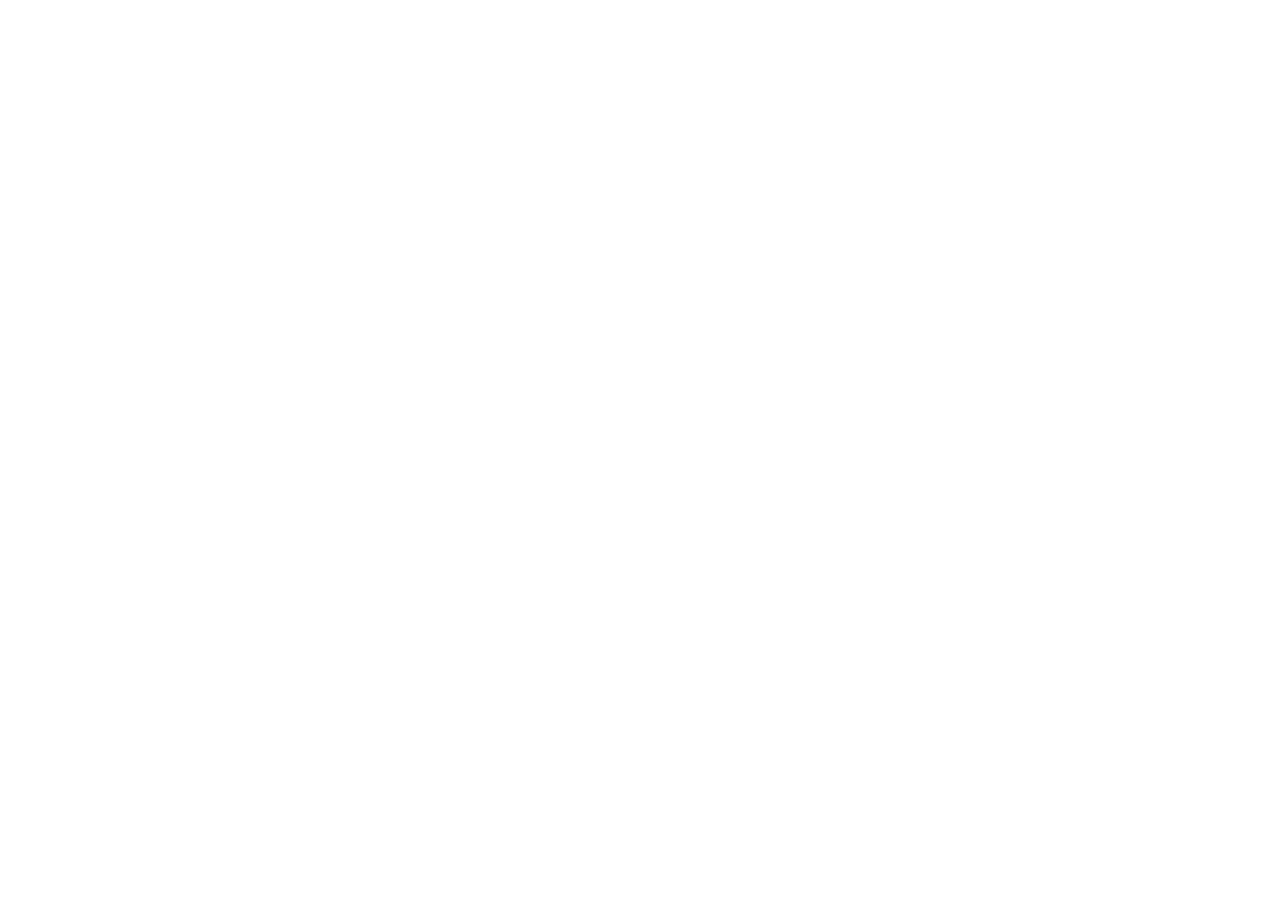
==== index.html @ cb47db2b "criei a pagina do projeto" ====
<!DOCTYPE html>
<html lang="pt-br">
<head>
    <meta charset="UTF-8">
    <meta name="viewport" content="width=device-width, initial-scale=1.0">
    <title>Projeto Redes Sociais</title>
    <link rel="shortcut icon" href="favicon.ico" type="image/x-icon">
</head>
<body>
    
</body>
</html>
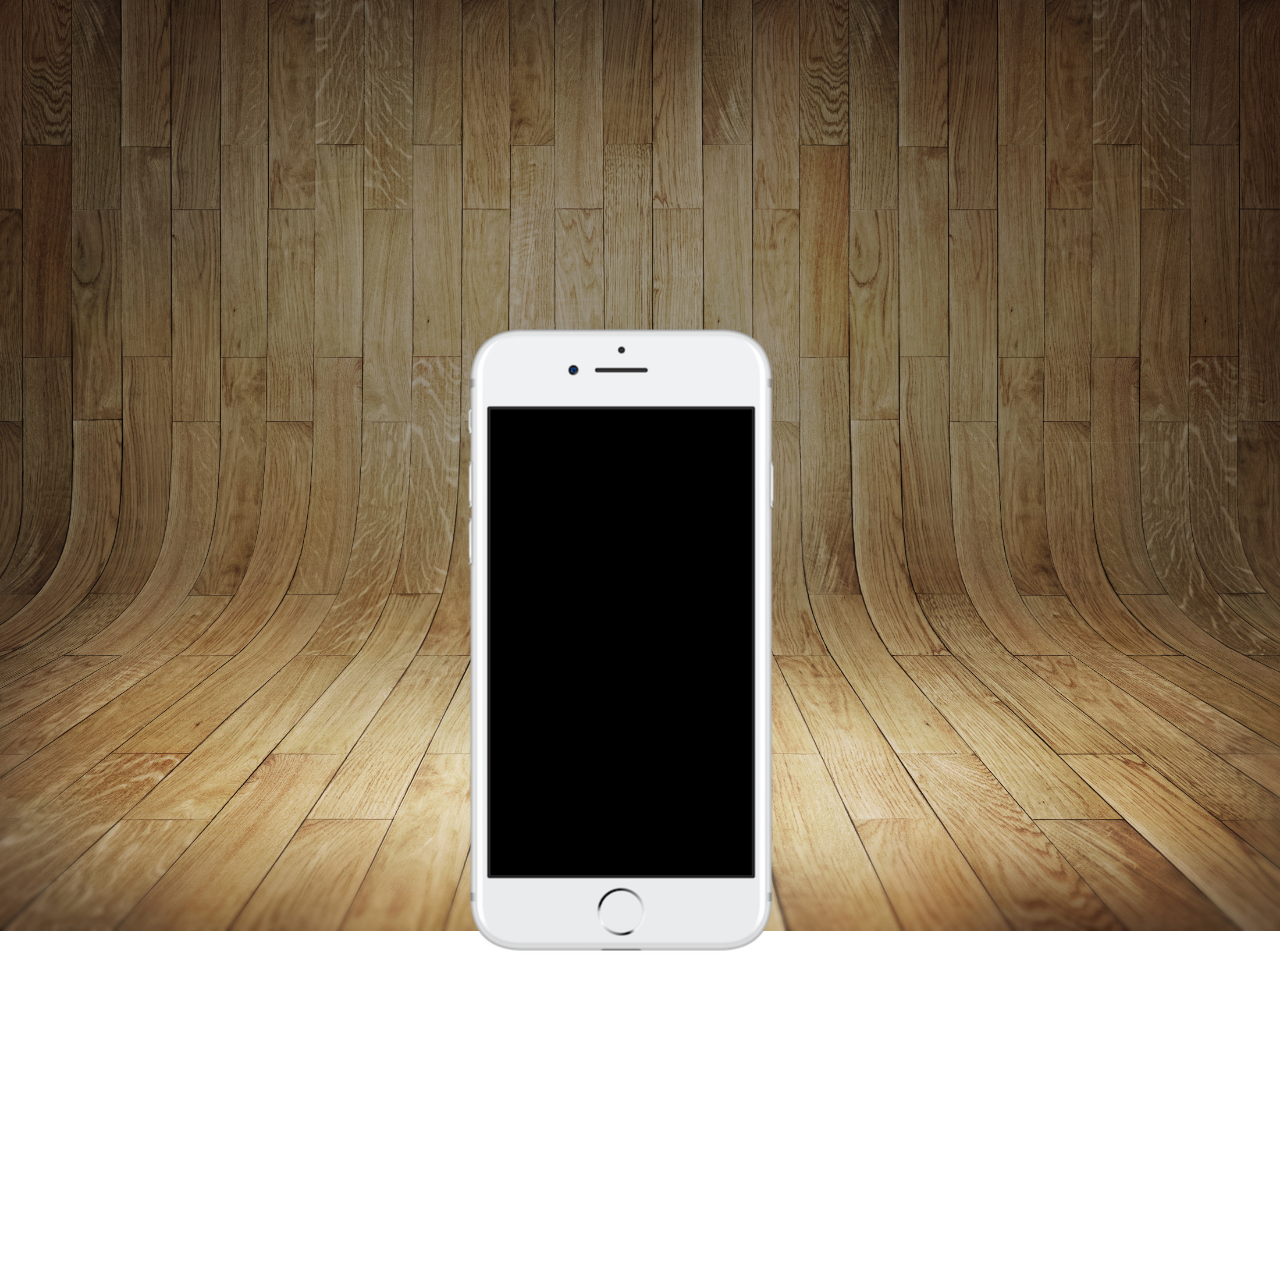
==== commit 8edbbce2: "comecei o projeto redes sociais" ====
--- a/index.html
+++ b/index.html
@@ -5,8 +5,16 @@
     <meta name="viewport" content="width=device-width, initial-scale=1.0">
     <title>Projeto Redes Sociais</title>
     <link rel="shortcut icon" href="favicon.ico" type="image/x-icon">
+    <link rel="stylesheet" href="estilos/style.css">
 </head>
 <body>
-    
+    <main>
+        <section id="telefone">
+
+        </section>
+        <section id="redes">
+
+        </section>
+    </main>
 </body>
 </html>--- a/estilos/style.css
+++ b/estilos/style.css
@@ -0,0 +1,36 @@
+@charset "UTF-8";
+
+*{
+    margin: 0px;
+    padding: 0px;
+
+    font-family: Arial, Helvetica, sans-serif
+}
+
+html, body{
+    height: 100vw;
+    width: 97vw;
+}
+
+body{
+    background: url('../imagens/fundo-madeira.jpg') no-repeat top center;
+    background-size: cover;
+    background-attachment: fixed;
+}
+
+main{
+    height: 100vw;
+    position: relative;
+}
+
+#telefone{
+    position: absolute;
+    top: 50%;
+    left: 50%;
+    transform: translate(-50%, -50%);
+
+    height: 627px;
+    width: 311px;
+    
+    background: url('../imagens/frame-iphone.png') no-repeat;
+}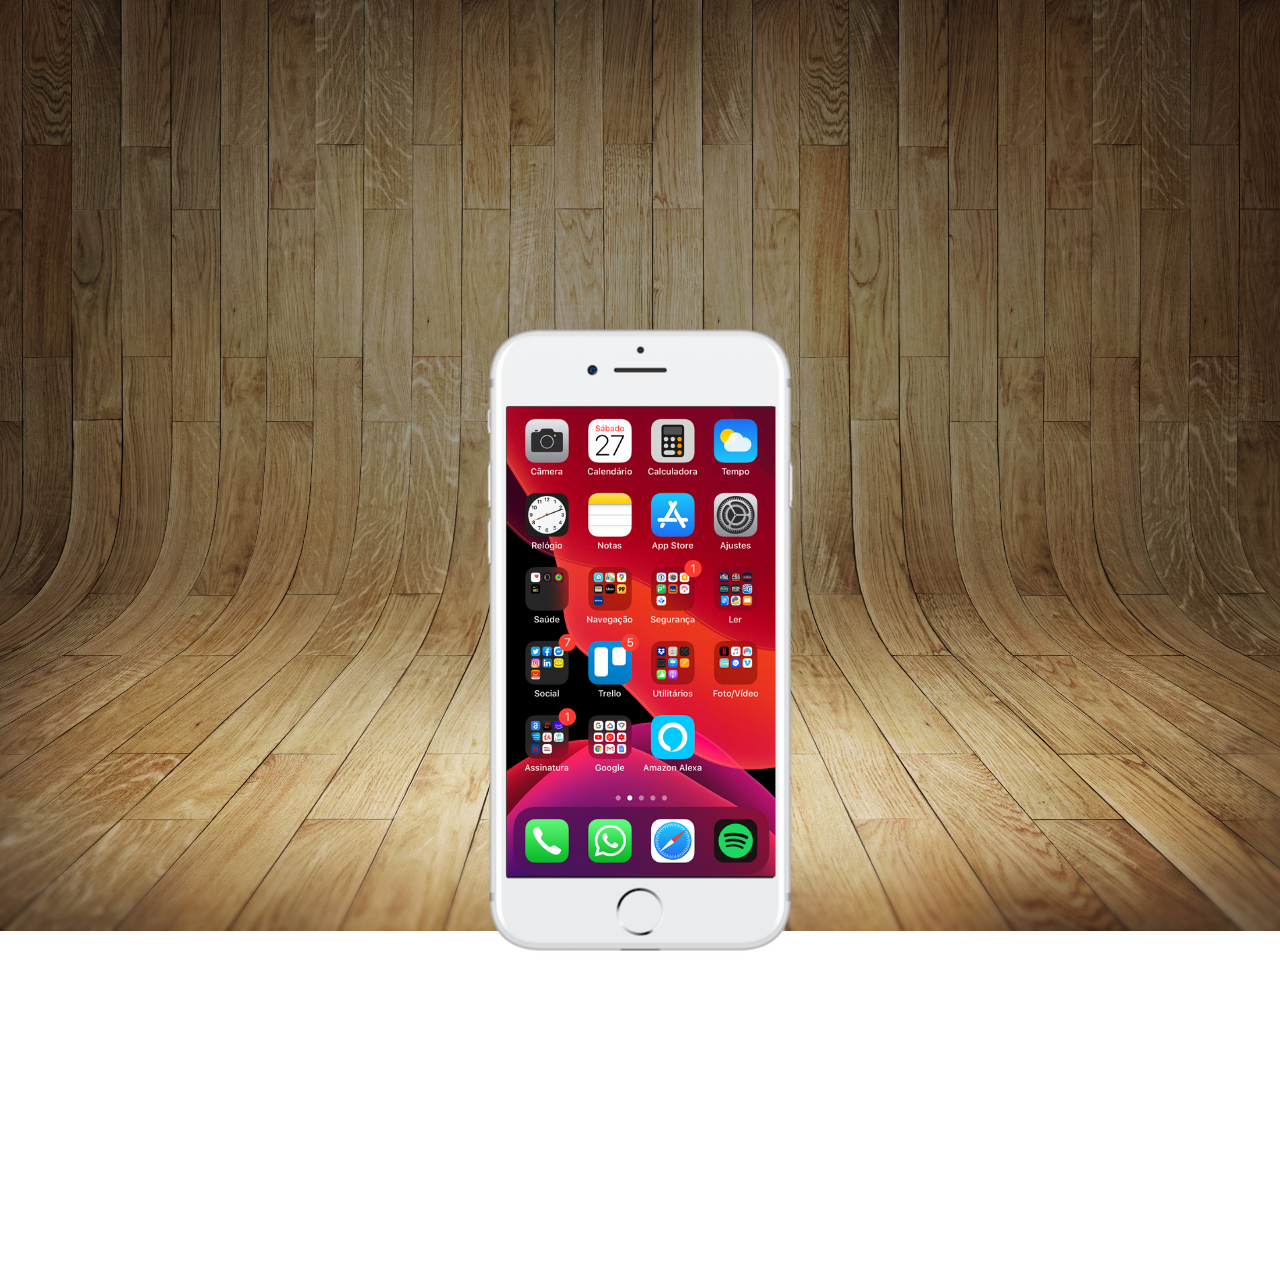
==== commit fad7926a: "criei a tela home" ====
--- a/index.html
+++ b/index.html
@@ -10,7 +10,7 @@
 <body>
     <main>
         <section id="telefone">
-
+            <iframe src="home.html" name="tela" id="tela" frameborder="0"></iframe>
         </section>
         <section id="redes">
 
--- a/estilos/style.css
+++ b/estilos/style.css
@@ -9,7 +9,7 @@
 
 html, body{
     height: 100vw;
-    width: 97vw;
+    width: 100vw;
 }
 
 body{
@@ -33,4 +33,12 @@
     width: 311px;
     
     background: url('../imagens/frame-iphone.png') no-repeat;
+}
+
+#tela{
+    position: relative;
+    top: 80px;
+    left: 22px;
+    width: 269px;
+    height: 470px;
 }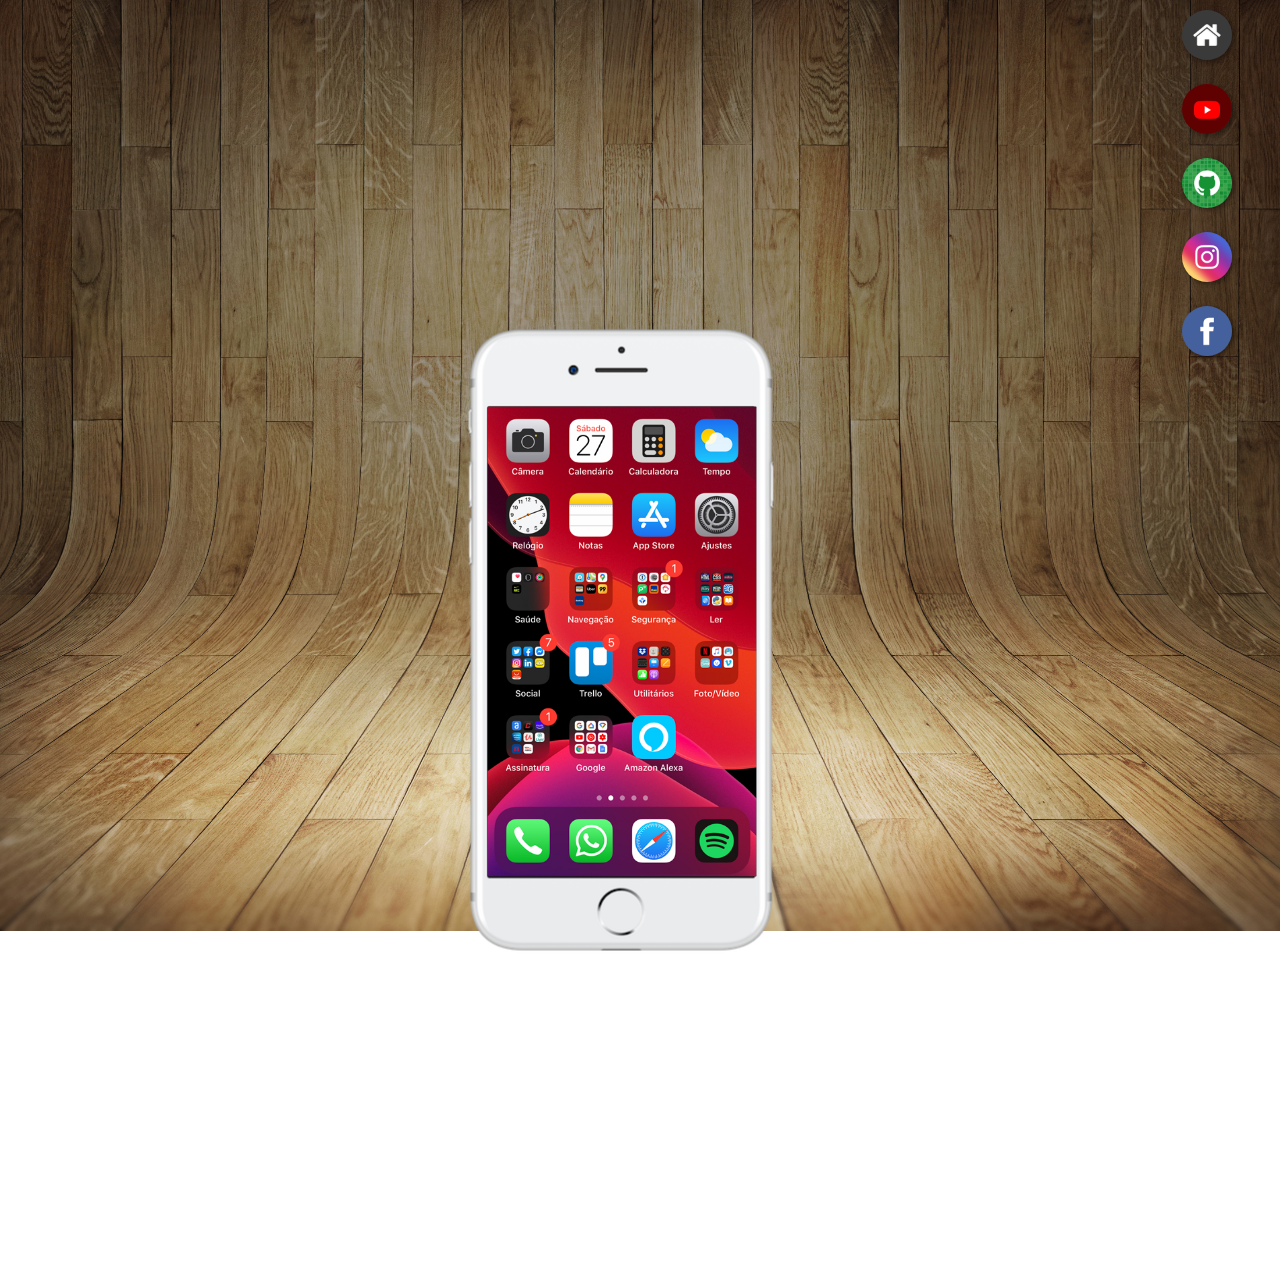
==== commit f3afcf03: "botões na lateral" ====
--- a/index.html
+++ b/index.html
@@ -10,10 +10,16 @@
 <body>
     <main>
         <section id="telefone">
-            <iframe src="home.html" name="tela" id="tela" frameborder="0"></iframe>
+            <iframe src="home.html" name="tela" id="tela" frameborder="0">
+                Seu navegador não é compatível com isso
+            </iframe>
         </section>
         <section id="redes">
-
+            <a href="#" target="tela"><img src="imagens/logo-home.jpg" alt="home"></a><br>
+            <a href="#" target="tela"><img src="imagens/logo-youtube.jpg" alt="Youtube"></a><br>
+            <a href="#" target="tela"><img src="imagens/logo-github.jpg" alt="git-hub"></a><br>
+            <a href="#" target="tela"><img src="imagens/logo-instagram.jpg" alt="instagram"></a><br>
+            <a href="#" target="tela"><img src="imagens/logo-facebook.jpg" alt="facebook"></a>
         </section>
     </main>
 </body>
--- a/estilos/style.css
+++ b/estilos/style.css
@@ -9,7 +9,7 @@
 
 html, body{
     height: 100vw;
-    width: 100vw;
+    width: 97vw;
 }
 
 body{
@@ -41,4 +41,25 @@
     left: 22px;
     width: 269px;
     height: 470px;
+}
+
+#redes{
+    text-align: right;
+}
+
+
+#redes img{
+    width: 50px;
+    margin: 10px;
+    border-radius: 50%;
+    box-shadow: 2px 2px 5px rgba(0, 0, 0, 0.418);
+    box-sizing: border-box;
+
+}
+
+#redes img:hover{
+    border: 2px solid rgba(255, 255, 255, 0.616);
+    transform: translate(-3px -3px);
+    box-shadow: 5px 5px 10px rgba(0, 0, 0, 0.603);
+    transition: transform 0.2s;
 }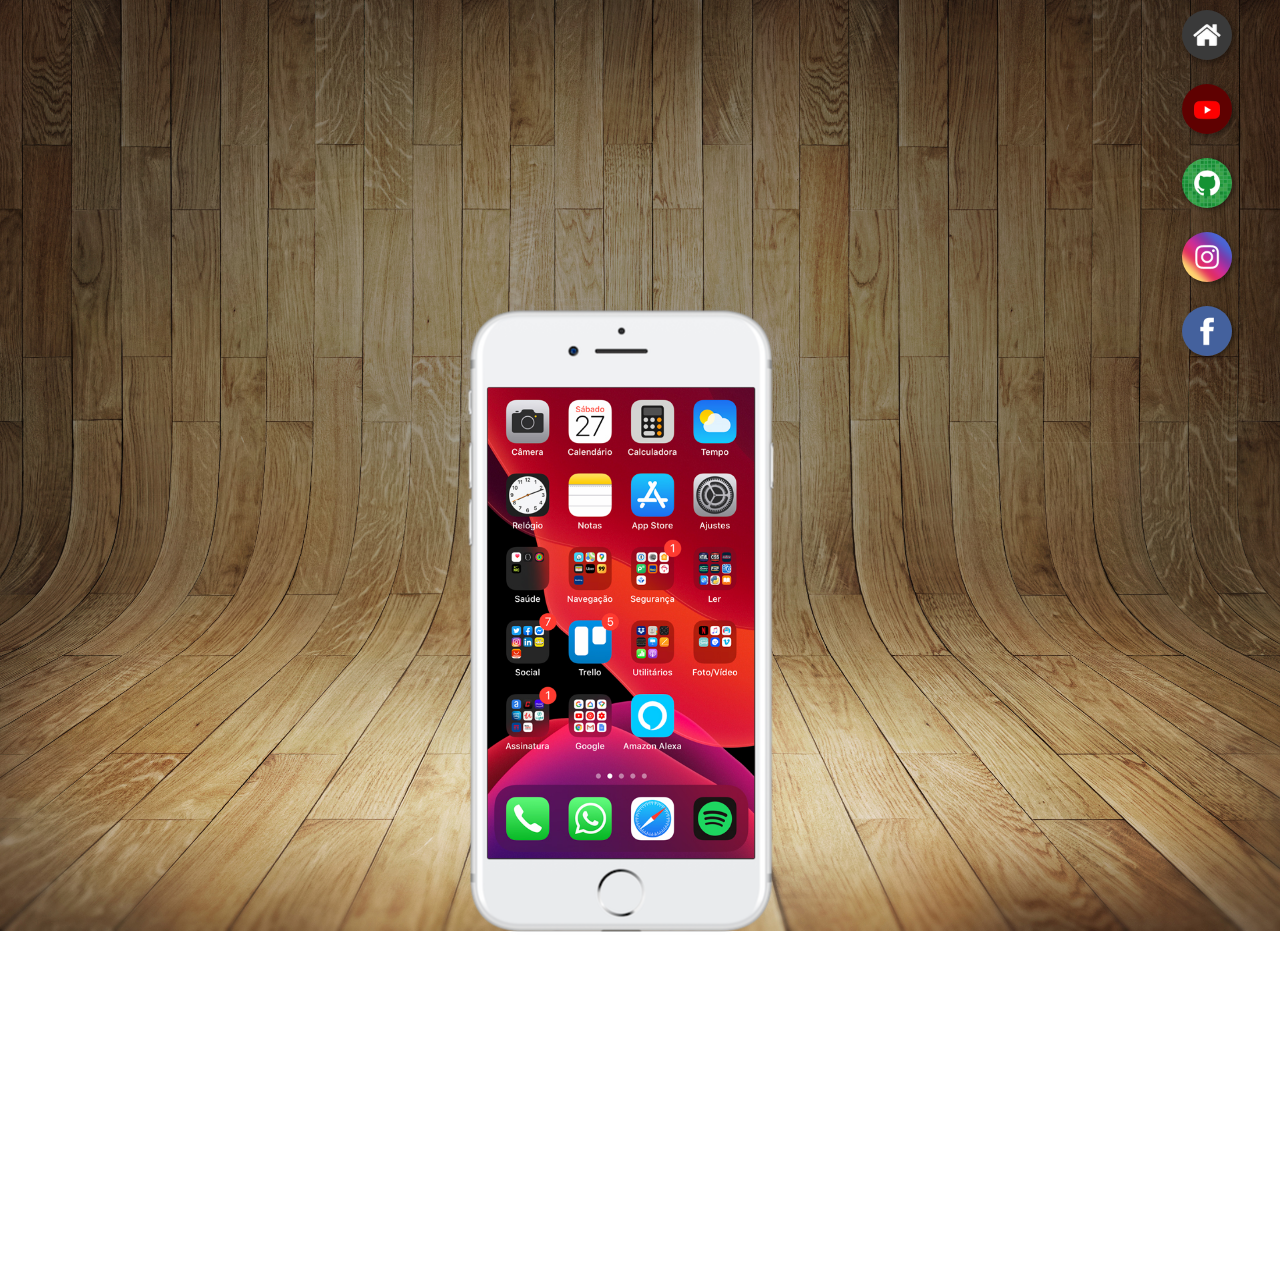
==== commit 1b129240: "fiz a tela das paginas" ====
--- a/index.html
+++ b/index.html
@@ -15,11 +15,11 @@
             </iframe>
         </section>
         <section id="redes">
-            <a href="#" target="tela"><img src="imagens/logo-home.jpg" alt="home"></a><br>
-            <a href="#" target="tela"><img src="imagens/logo-youtube.jpg" alt="Youtube"></a><br>
-            <a href="#" target="tela"><img src="imagens/logo-github.jpg" alt="git-hub"></a><br>
-            <a href="#" target="tela"><img src="imagens/logo-instagram.jpg" alt="instagram"></a><br>
-            <a href="#" target="tela"><img src="imagens/logo-facebook.jpg" alt="facebook"></a>
+            <a href="home.html" target="tela"><img src="imagens/logo-home.jpg" alt="home"></a><br>
+            <a href="Yt.html" target="tela"><img src="imagens/logo-youtube.jpg" alt="Youtube"></a><br>
+            <a href="github.html" target="tela"><img src="imagens/logo-github.jpg" alt="git-hub"></a><br>
+            <a href="Instagram.html" target="tela"><img src="imagens/logo-instagram.jpg" alt="instagram"></a><br>
+            <a href="facebook.html" target="tela"><img src="imagens/logo-facebook.jpg" alt="facebook"></a>
         </section>
     </main>
 </body>
--- a/estilos/style.css
+++ b/estilos/style.css
@@ -19,8 +19,9 @@
 }
 
 main{
-    height: 100vw;
+    height: 97vw;
     position: relative;
+
 }
 
 #telefone{
@@ -39,8 +40,8 @@
     position: relative;
     top: 80px;
     left: 22px;
-    width: 269px;
-    height: 470px;
+    width: 267px;
+    height: 471px;
 }
 
 #redes{
